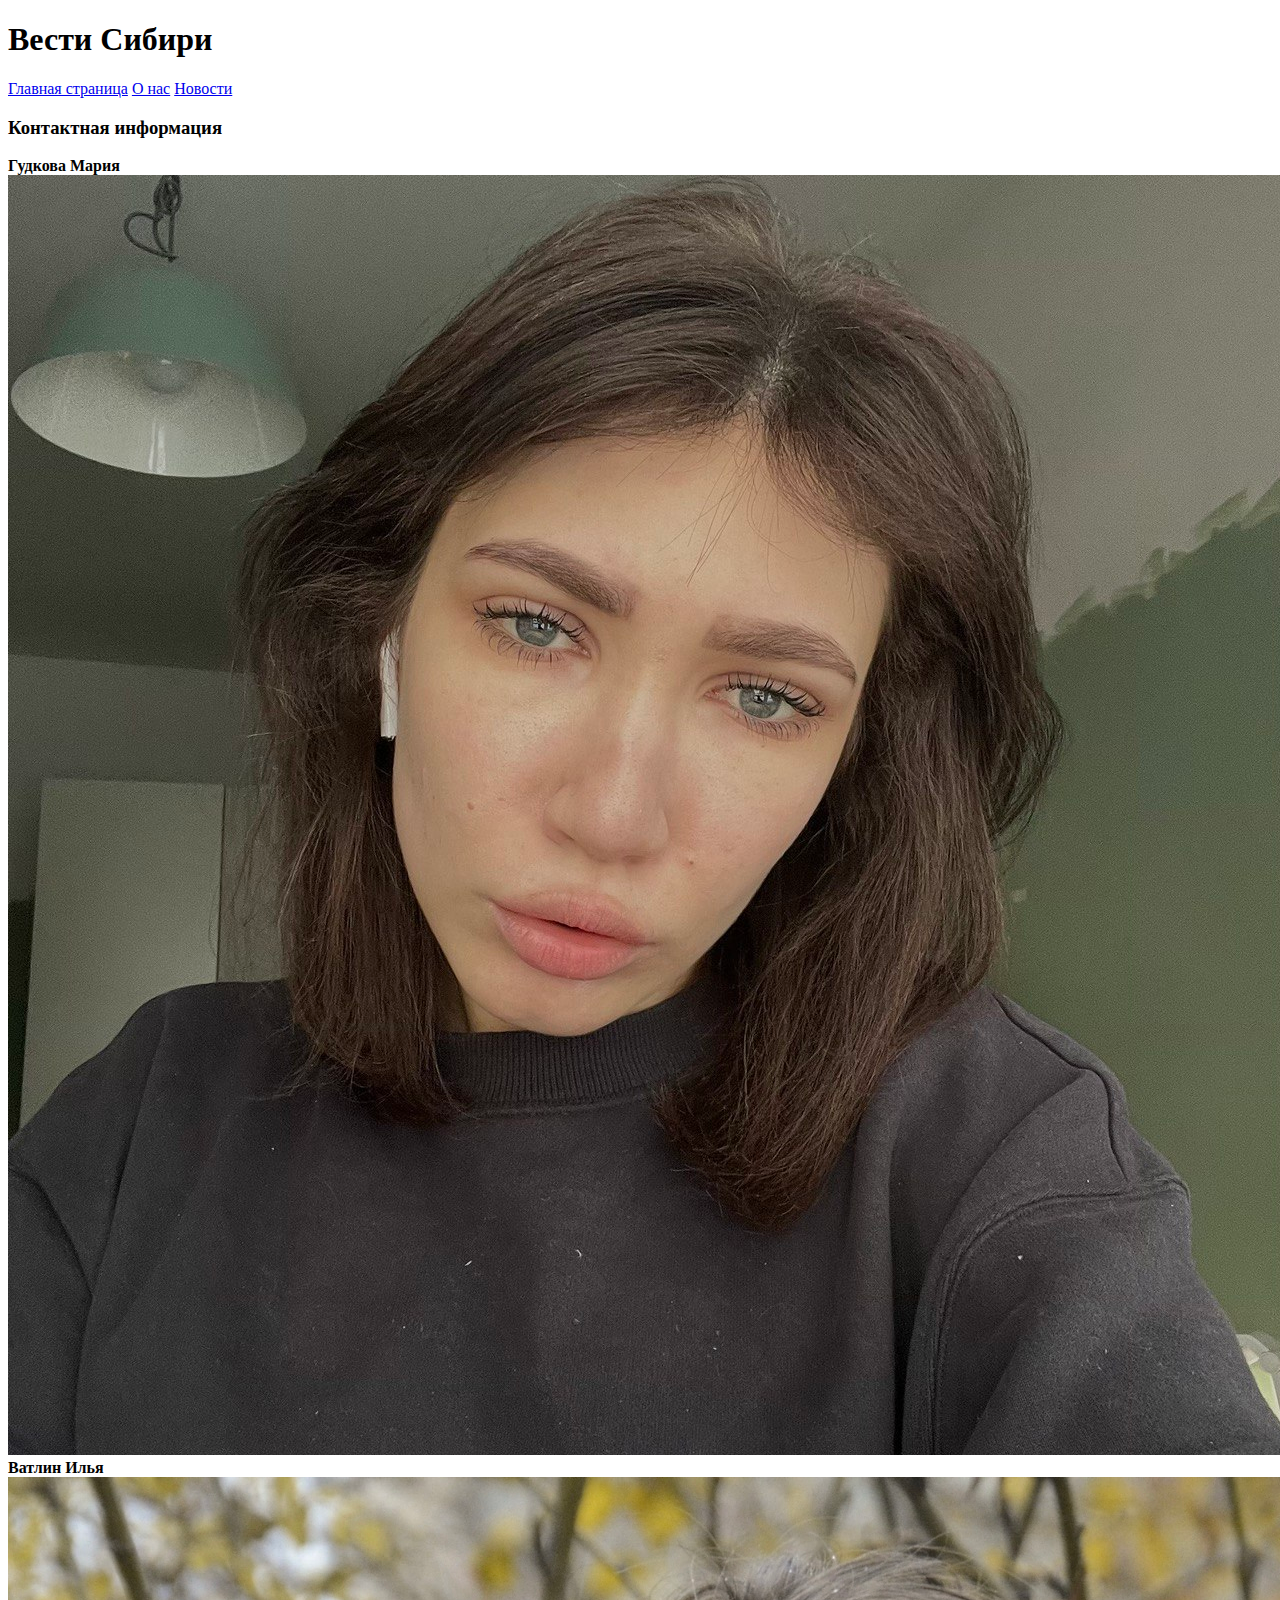
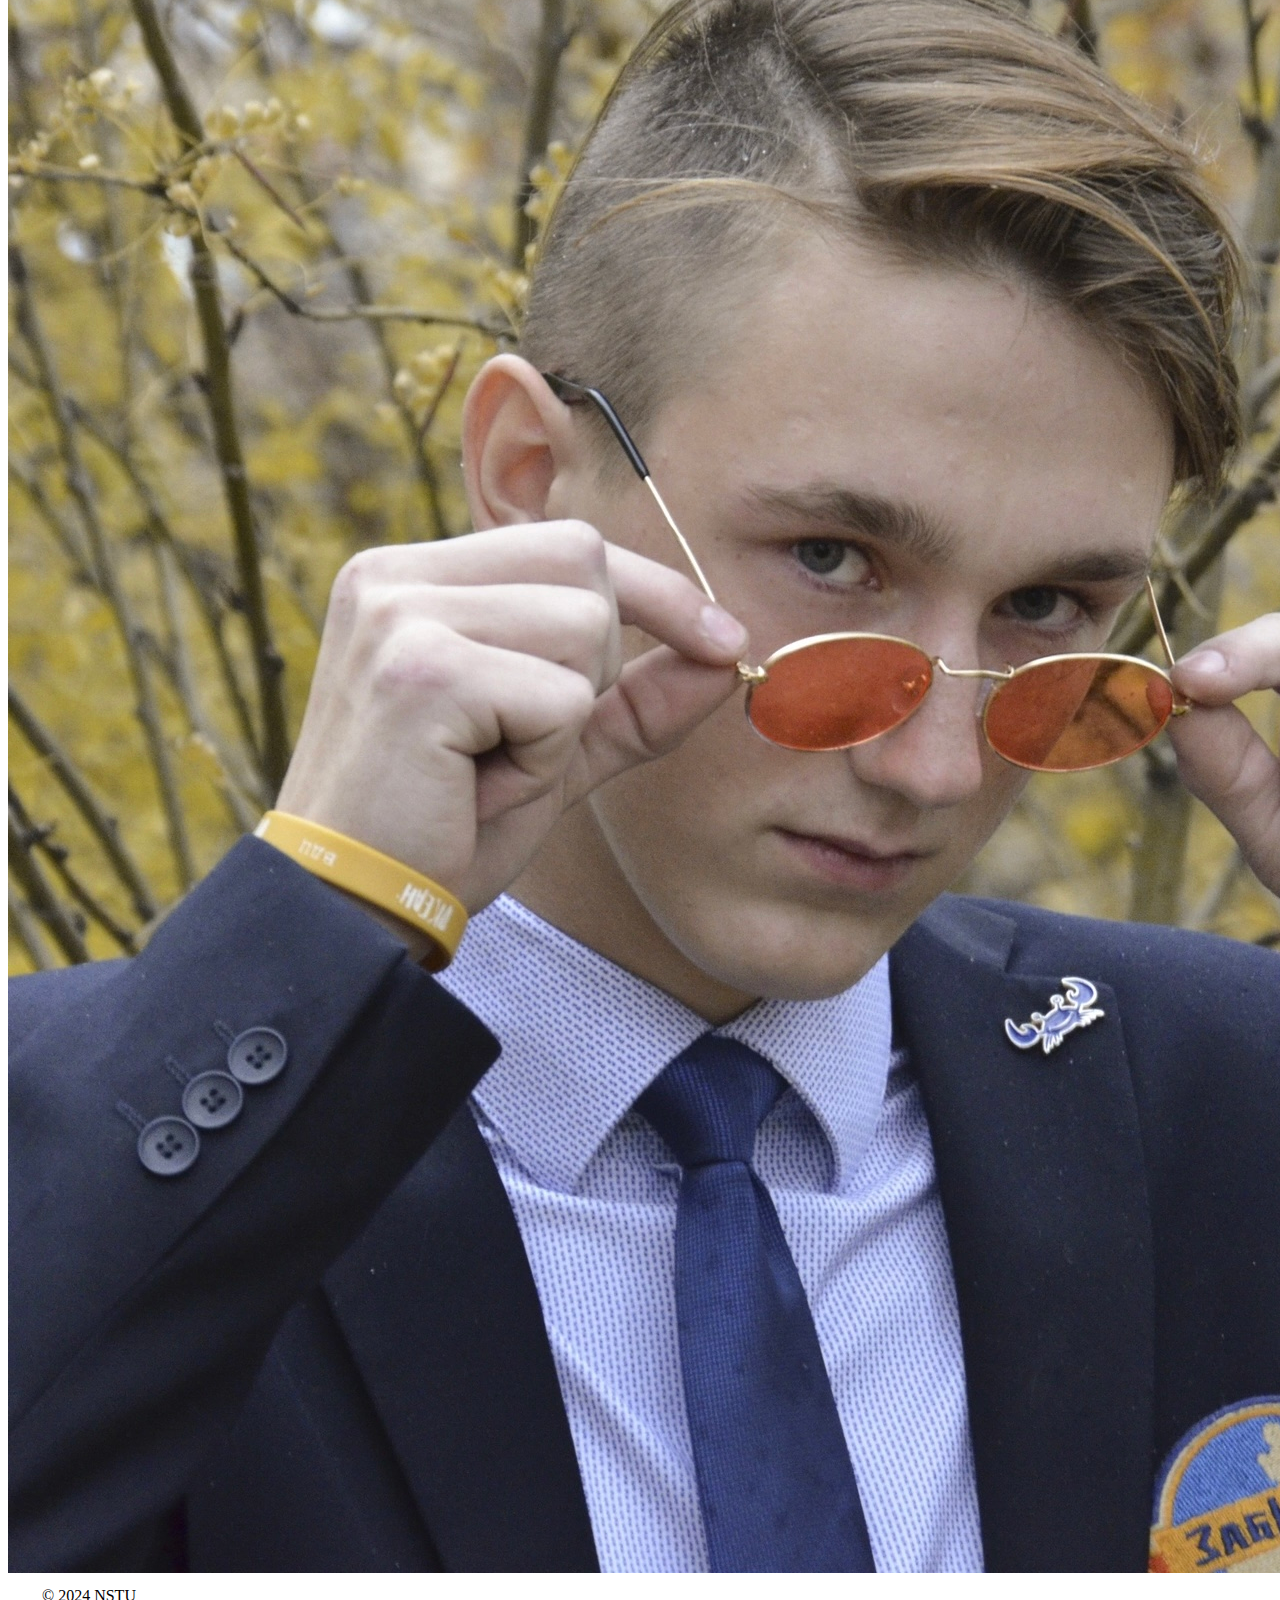
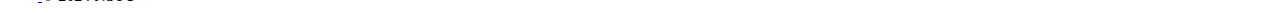
==== pages/contacts.html @ a8d60acb "Add files via upload" ====
<!doctype html>
<html>
  <head>
    <meta charset="utf-8">
    <meta name="viewport" content="width=device-width, initial-scale=1">
    <title>Новости</title>
    <link href="https://cdn.jsdelivr.net/npm/bootstrap@5.3.2/dist/css/bootstrap.min.css" rel="stylesheet" integrity="sha384-T3c6CoIi6uLrA9TneNEoa7RxnatzjcDSCmG1MXxSR1GAsXEV/Dwwykc2MPK8M2HN" crossorigin="anonymous">
    <link href="../style.css" rel="stylesheet">
</head>
  <body>

    <script src="https://cdn.jsdelivr.net/npm/bootstrap@5.3.2/dist/js/bootstrap.bundle.min.js" integrity="sha384-C6RzsynM9kWDrMNeT87bh95OGNyZPhcTNXj1NW7RuBCsyN/o0jlpcV8Qyq46cDfL" crossorigin="anonymous"></script>

      <div class="container">
        <header class="border-bottom lh-1 py-3">
          <div class="row flex-nowrap justify-content-between align-items-center">
            <div class=" text-center">
                <h1 class="display-4 fst-italic">Вести Сибири</h1>
            </div>
          </div>
        </header>
      
        <div class="nav-scroller py-1 mb-3 border-bottom">
          <nav class="nav nav-underline justify-content-between">
            <a class="nav-item nav-link link-body-emphasis" href="../index.html">Главная страница</a>
            <a class="nav-item nav-link link-body-emphasis active" href="contacts.html">О нас</a>
            <a class="nav-item nav-link link-body-emphasis" href="news.html">Новости</a>
          </nav>
        </div>
      </div>

      <main class="container">
  <div class="p-3 p-md-2 mb-3 rounded text-body-emphasis bg-body-secondary">
      <h3 class="display-6 fst-italic text-center">Контактная информация</h3>
    </div>

    <div class="row mb-2">
        <div class="col-md-6">
          <div class="row g-0 border rounded overflow-hidden flex-md-row mb-4 shadow-sm h-md-250 position-relative">
            <div class="col p-4 d-flex flex-column position-static">
              <strong class="d-inline-block mb-2 text-primary-emphasis text-center">Гудкова Мария</strong>
              <img src="../logos/masha.jpeg" class="rounded float-end img-thumbnail " alt="...">
            </div>
          </div>
        </div>
        <div class="col-md-6">
          <div class="row g-0 border rounded overflow-hidden flex-md-row mb-4 shadow-sm h-md-250 position-relative">
            <div class="col p-4 d-flex flex-column position-static">
              <strong class="d-inline-block mb-2 text-primary-emphasis text-center">Ватлин Илья</strong>
              <img src="../logos/ilya.jpg" class="rounded float-end img-thumbnail " alt="...">
            </div>
          </div>
        </div>
      </div>
      </main>

      <footer class="d-flex flex-wrap justify-content-between align-items-center py-3 my-4 border-top">
        <div class="col-md-4 d-flex align-items-center">
          <a href="/" class="mb-3 me-2 mb-md-0 text-body-secondary text-decoration-none lh-1">
            <svg class="bi" width="30" height="24"><use xlink:href="#bootstrap"/></svg>
          </a>
          <span class="mb-3 mb-md-0 text-body-secondary">&copy; 2024 NSTU</span>
        </div>
      </footer>
  </body>
</html>
---- style.css ----
h1, h2, h3, h4, h5, h6 {
    font-family: "Playfair Display", Georgia, "Times New Roman", serif/*rtl:Amiri, Georgia, "Times New Roman", serif*/;
  }
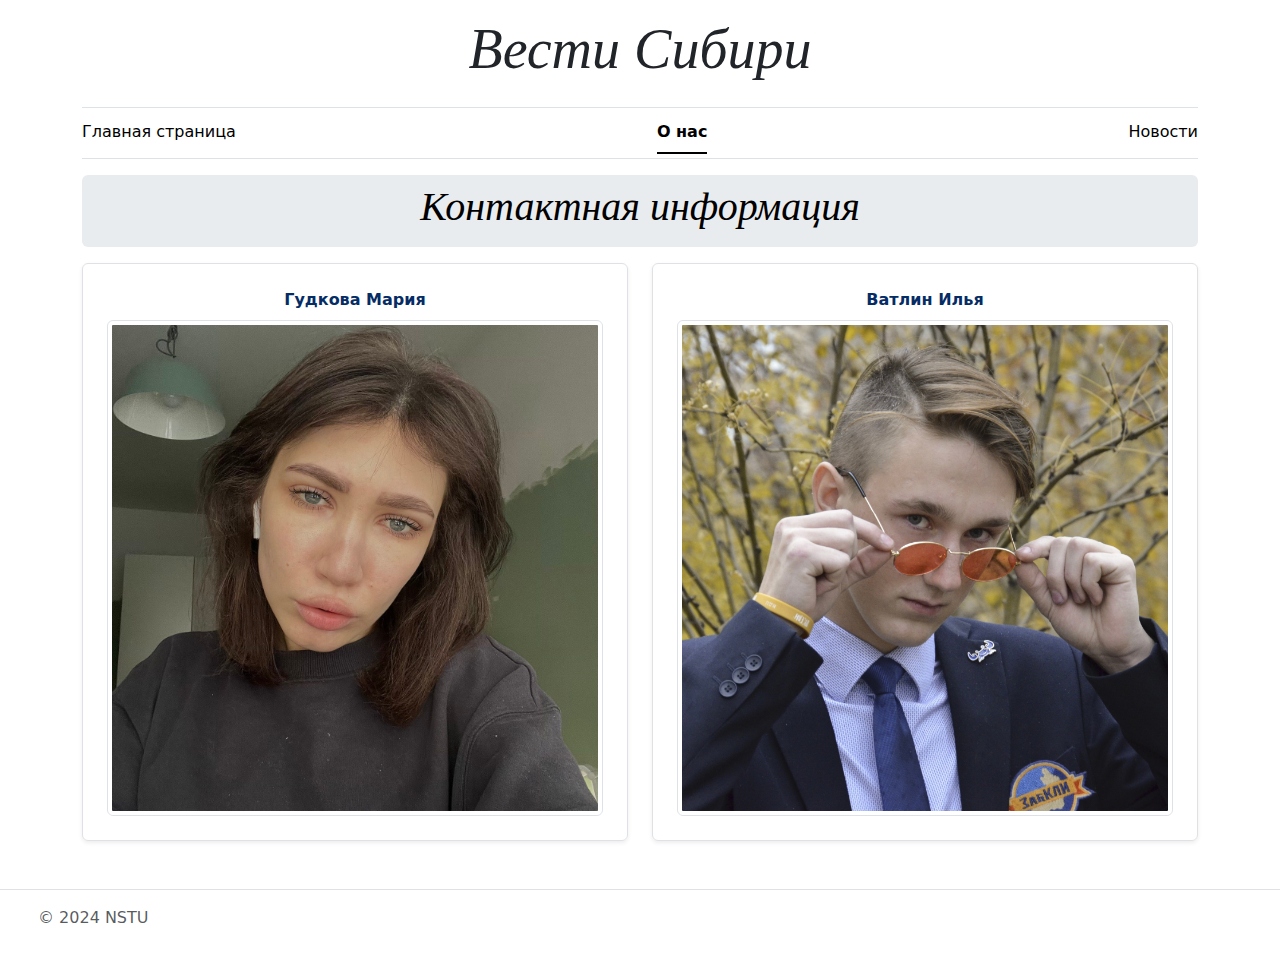
==== commit 6f9eb9e3: "save" ====
--- a/pages/contacts.html
+++ b/pages/contacts.html
@@ -1,66 +1,64 @@
 <!doctype html>
-<html>
-  <head>
-    <meta charset="utf-8">
-    <meta name="viewport" content="width=device-width, initial-scale=1">
-    <title>Новости</title>
-    <link href="https://cdn.jsdelivr.net/npm/bootstrap@5.3.2/dist/css/bootstrap.min.css" rel="stylesheet" integrity="sha384-T3c6CoIi6uLrA9TneNEoa7RxnatzjcDSCmG1MXxSR1GAsXEV/Dwwykc2MPK8M2HN" crossorigin="anonymous">
-    <link href="../style.css" rel="stylesheet">
+<html lang="ru">
+<head>
+  <meta charset="utf-8">
+  <meta name="viewport" content="width=device-width, initial-scale=1">
+  <title>Новости</title>
+  <link href="../style.css" rel="stylesheet">
 </head>
-  <body>
+<body>
+<div class="container">
+  <header class="border-bottom lh-1 py-3">
+    <div class="row flex-nowrap justify-content-between align-items-center">
+      <div class=" text-center">
+        <h1 class="display-4 fst-italic">Вести Сибири</h1>
+      </div>
+    </div>
+  </header>
 
-    <script src="https://cdn.jsdelivr.net/npm/bootstrap@5.3.2/dist/js/bootstrap.bundle.min.js" integrity="sha384-C6RzsynM9kWDrMNeT87bh95OGNyZPhcTNXj1NW7RuBCsyN/o0jlpcV8Qyq46cDfL" crossorigin="anonymous"></script>
+  <div class="nav-scroller py-1 mb-3 border-bottom">
+    <nav class="nav nav-underline justify-content-between">
+      <a class="nav-item nav-link link-body-emphasis" href="../index.html">Главная страница</a>
+      <a class="nav-item nav-link link-body-emphasis active" href="contacts.html">О нас</a>
+      <a class="nav-item nav-link link-body-emphasis" href="news.html">Новости</a>
+    </nav>
+  </div>
+</div>
 
-      <div class="container">
-        <header class="border-bottom lh-1 py-3">
-          <div class="row flex-nowrap justify-content-between align-items-center">
-            <div class=" text-center">
-                <h1 class="display-4 fst-italic">Вести Сибири</h1>
-            </div>
-          </div>
-        </header>
-      
-        <div class="nav-scroller py-1 mb-3 border-bottom">
-          <nav class="nav nav-underline justify-content-between">
-            <a class="nav-item nav-link link-body-emphasis" href="../index.html">Главная страница</a>
-            <a class="nav-item nav-link link-body-emphasis active" href="contacts.html">О нас</a>
-            <a class="nav-item nav-link link-body-emphasis" href="news.html">Новости</a>
-          </nav>
+<main class="container">
+  <div class="p-3 p-md-2 mb-3 rounded text-body-emphasis bg-body-secondary">
+    <h3 class="display-6 fst-italic text-center">Контактная информация</h3>
+  </div>
+
+  <div class="row mb-2">
+    <div class="col-md-6">
+      <div class="row g-0 border rounded overflow-hidden flex-md-row mb-4 shadow-sm h-md-250 position-relative">
+        <div class="col p-4 d-flex flex-column position-static">
+          <strong class="d-inline-block mb-2 text-primary-emphasis text-center">Гудкова Мария</strong>
+          <img src="../logos/masha.jpeg" class="rounded float-end img-thumbnail " alt="...">
         </div>
       </div>
-
-      <main class="container">
-  <div class="p-3 p-md-2 mb-3 rounded text-body-emphasis bg-body-secondary">
-      <h3 class="display-6 fst-italic text-center">Контактная информация</h3>
     </div>
-
-    <div class="row mb-2">
-        <div class="col-md-6">
-          <div class="row g-0 border rounded overflow-hidden flex-md-row mb-4 shadow-sm h-md-250 position-relative">
-            <div class="col p-4 d-flex flex-column position-static">
-              <strong class="d-inline-block mb-2 text-primary-emphasis text-center">Гудкова Мария</strong>
-              <img src="../logos/masha.jpeg" class="rounded float-end img-thumbnail " alt="...">
-            </div>
-          </div>
-        </div>
-        <div class="col-md-6">
-          <div class="row g-0 border rounded overflow-hidden flex-md-row mb-4 shadow-sm h-md-250 position-relative">
-            <div class="col p-4 d-flex flex-column position-static">
-              <strong class="d-inline-block mb-2 text-primary-emphasis text-center">Ватлин Илья</strong>
-              <img src="../logos/ilya.jpg" class="rounded float-end img-thumbnail " alt="...">
-            </div>
-          </div>
+    <div class="col-md-6">
+      <div class="row g-0 border rounded overflow-hidden flex-md-row mb-4 shadow-sm h-md-250 position-relative">
+        <div class="col p-4 d-flex flex-column position-static">
+          <strong class="d-inline-block mb-2 text-primary-emphasis text-center">Ватлин Илья</strong>
+          <img src="../logos/ilya.jpg" class="rounded float-end img-thumbnail " alt="...">
         </div>
       </div>
-      </main>
+    </div>
+  </div>
+</main>
 
-      <footer class="d-flex flex-wrap justify-content-between align-items-center py-3 my-4 border-top">
-        <div class="col-md-4 d-flex align-items-center">
-          <a href="/" class="mb-3 me-2 mb-md-0 text-body-secondary text-decoration-none lh-1">
-            <svg class="bi" width="30" height="24"><use xlink:href="#bootstrap"/></svg>
-          </a>
-          <span class="mb-3 mb-md-0 text-body-secondary">&copy; 2024 NSTU</span>
-        </div>
-      </footer>
-  </body>
+<footer class="d-flex flex-wrap justify-content-between align-items-center py-3 my-4 border-top">
+  <div class="col-md-4 d-flex align-items-center">
+    <a href="/" class="mb-3 me-2 mb-md-0 text-body-secondary text-decoration-none lh-1">
+      <svg class="bi" width="30" height="24">
+        <use xlink:href="#bootstrap"/>
+      </svg>
+    </a>
+    <span class="mb-3 mb-md-0 text-body-secondary">&copy; 2024 NSTU</span>
+  </div>
+</footer>
+</body>
 </html>--- a/style.css
+++ b/style.css
@@ -1,4 +1,7 @@
+@import "styles/bootstrap.css";
+@import url("https://cdn.jsdelivr.net/npm/bootstrap-icons@1.8.1/font/bootstrap-icons.css");
+
 h1, h2, h3, h4, h5, h6 {
-    font-family: "Playfair Display", Georgia, "Times New Roman", serif/*rtl:Amiri, Georgia, "Times New Roman", serif*/;
-  }
+ font-family: "Playfair Display", Georgia, "Times New Roman", serif
+}
  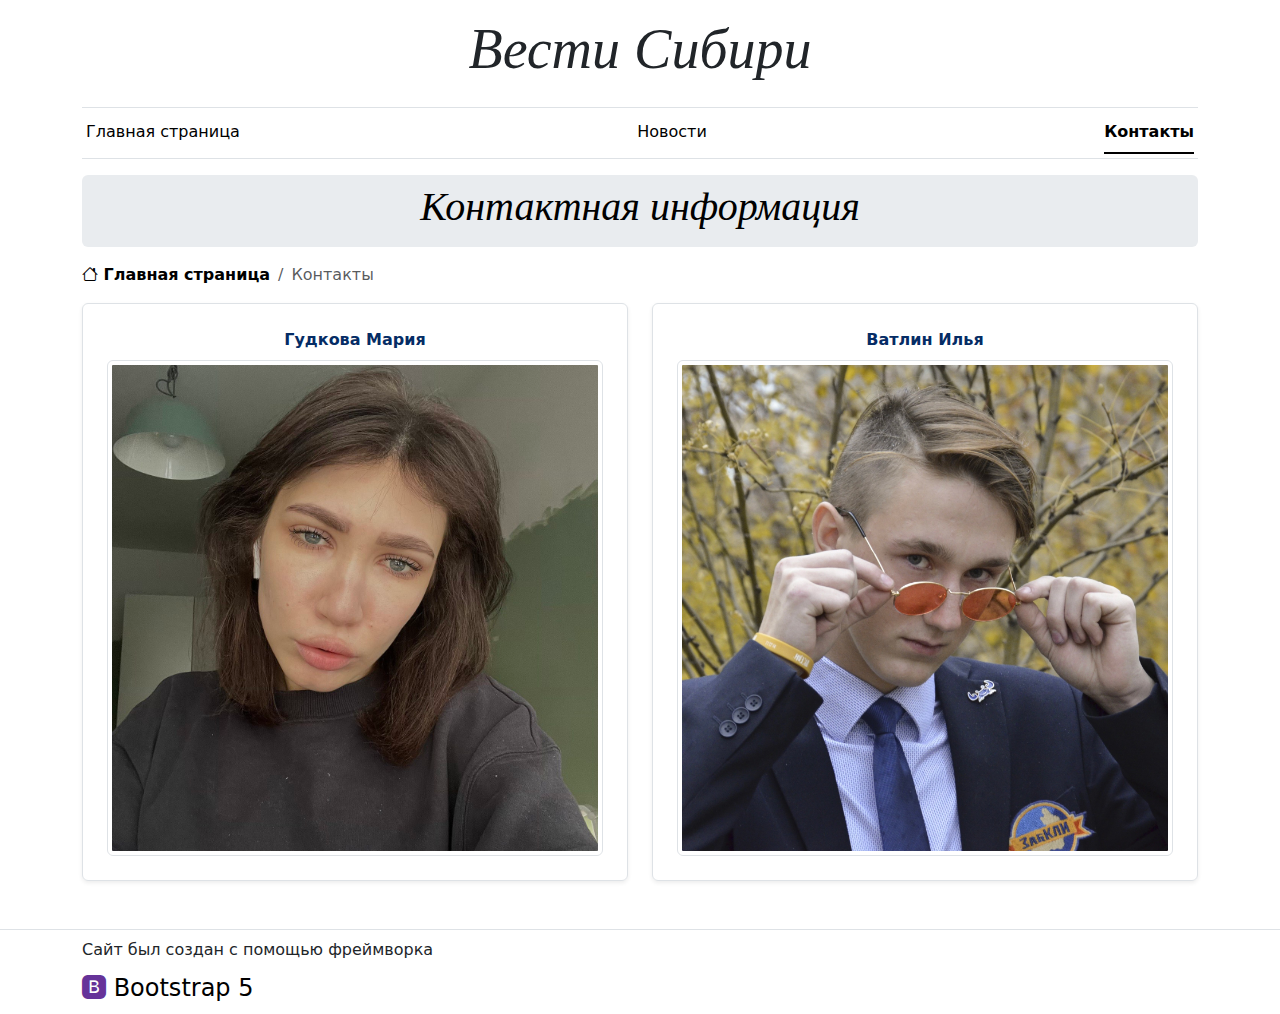
==== commit 233aa104: "save" ====
--- a/pages/contacts.html
+++ b/pages/contacts.html
@@ -4,8 +4,10 @@
   <meta charset="utf-8">
   <meta name="viewport" content="width=device-width, initial-scale=1">
   <title>Новости</title>
+  <link href="../logos/favicon.png" rel="icon">
   <link href="../style.css" rel="stylesheet">
 </head>
+
 <body>
 <div class="container">
   <header class="border-bottom lh-1 py-3">
@@ -15,12 +17,14 @@
       </div>
     </div>
   </header>
+</div>
 
-  <div class="nav-scroller py-1 mb-3 border-bottom">
-    <nav class="nav nav-underline justify-content-between">
+<div class="container sticky-top">
+  <div class="nav-scroller bg-white py-1 mb-3 border-bottom">
+    <nav class="nav nav-underline justify-content-between px-1">
       <a class="nav-item nav-link link-body-emphasis" href="../index.html">Главная страница</a>
-      <a class="nav-item nav-link link-body-emphasis active" href="contacts.html">О нас</a>
       <a class="nav-item nav-link link-body-emphasis" href="news.html">Новости</a>
+      <a class="nav-item nav-link link-body-emphasis active" href="contacts.html">Контакты</a>
     </nav>
   </div>
 </div>
@@ -30,19 +34,41 @@
     <h3 class="display-6 fst-italic text-center">Контактная информация</h3>
   </div>
 
+  <nav aria-label="breadcrumb">
+    <ol class="breadcrumb breadcrumb-custom overflow-hidden text-center rounded-3">
+      <li class="breadcrumb-item active">
+        <a class="link-body-emphasis fw-semibold text-decoration-none" href="../index.html">
+          <i class="bi bi-house"></i>
+          Главная страница
+        </a>
+      </li>
+      <li class="breadcrumb-item active" aria-current="page">
+        Контакты
+      </li>
+    </ol>
+  </nav>
+
   <div class="row mb-2">
     <div class="col-md-6">
       <div class="row g-0 border rounded overflow-hidden flex-md-row mb-4 shadow-sm h-md-250 position-relative">
-        <div class="col p-4 d-flex flex-column position-static">
-          <strong class="d-inline-block mb-2 text-primary-emphasis text-center">Гудкова Мария</strong>
+        <div class="col p-4 d-flex flex-column">
+          <strong class="d-inline-block mb-2 text-center">
+            <a href="mailto:pm13.gudkova@gmail.com" class="text-primary-emphasis text-decoration-none">
+              Гудкова Мария
+            </a>
+          </strong>
           <img src="../logos/masha.jpeg" class="rounded float-end img-thumbnail " alt="...">
         </div>
       </div>
     </div>
     <div class="col-md-6">
       <div class="row g-0 border rounded overflow-hidden flex-md-row mb-4 shadow-sm h-md-250 position-relative">
-        <div class="col p-4 d-flex flex-column position-static">
-          <strong class="d-inline-block mb-2 text-primary-emphasis text-center">Ватлин Илья</strong>
+        <div class="col p-4 d-flex flex-column">
+          <strong class="d-inline-block mb-2 text-center">
+            <a href="mailto:pm13.vatlin@gmail.com" class="text-primary-emphasis text-decoration-none">
+              Ватлин Илья
+            </a>
+          </strong>
           <img src="../logos/ilya.jpg" class="rounded float-end img-thumbnail " alt="...">
         </div>
       </div>
@@ -50,14 +76,16 @@
   </div>
 </main>
 
-<footer class="d-flex flex-wrap justify-content-between align-items-center py-3 my-4 border-top">
-  <div class="col-md-4 d-flex align-items-center">
-    <a href="/" class="mb-3 me-2 mb-md-0 text-body-secondary text-decoration-none lh-1">
-      <svg class="bi" width="30" height="24">
-        <use xlink:href="#bootstrap"/>
-      </svg>
-    </a>
-    <span class="mb-3 mb-md-0 text-body-secondary">&copy; 2024 NSTU</span>
+<footer class="py-2 mt-4 border-top">
+  <div class="d-flex container flex-column">
+    <div class="mb-2">
+      Сайт был создан с помощью фреймворка
+    </div>
+    <div>
+      <a href="https://getbootstrap.com/" class="footer-logo text-black text-decoration-none">
+        <i class="bi bi-bootstrap-fill purple-color"></i> Bootstrap 5
+      </a>
+    </div>
   </div>
 </footer>
 </body>
--- a/style.css
+++ b/style.css
@@ -4,4 +4,37 @@
 h1, h2, h3, h4, h5, h6 {
  font-family: "Playfair Display", Georgia, "Times New Roman", serif
 }
- +
+.banner-wrapper_two {
+ grid-template-columns: 1fr;
+
+ @media (min-width: 768px) {
+  grid-template-columns: repeat(2, 1fr);
+ }
+}
+
+.banner-flying {
+ background-color: var(--bs-gray-100);
+}
+
+.banner-flying:hover {
+  background-color: var(--bs-white);
+  animation: .3s ease-in-out;
+}
+
+.purple-color {
+  color: rebeccapurple;
+}
+
+.footer-logo {
+  font-size: 1.1rem;
+  font-weight: 500;
+
+  @media (min-width: 768px) {
+    font-size: 1.5rem;
+  }
+}
+
+.w-fit-content {
+  width: fit-content !important;
+}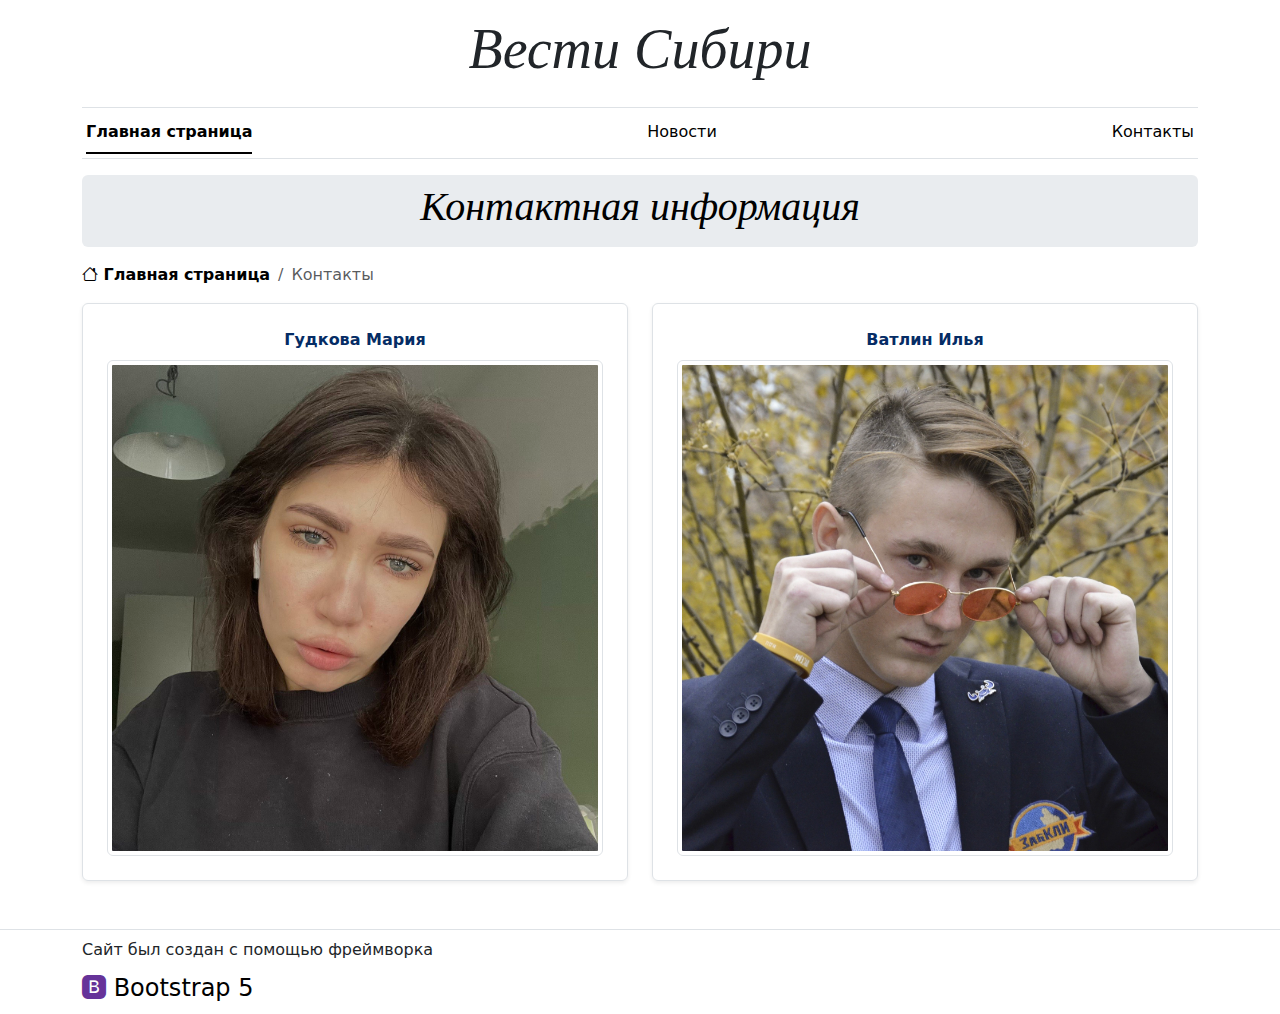
==== commit cc77ac46: "Бургера бахнули" ====
--- a/pages/contacts.html
+++ b/pages/contacts.html
@@ -3,28 +3,78 @@
 <head>
   <meta charset="utf-8">
   <meta name="viewport" content="width=device-width, initial-scale=1">
-  <title>Новости</title>
+  <title>Контакты</title>
   <link href="../logos/favicon.png" rel="icon">
-  <link href="../style.css" rel="stylesheet">
+  <link href="../styles/style.css" rel="stylesheet">
 </head>
 
 <body>
-<div class="container">
+<div class="container d-none d-md-block">
   <header class="border-bottom lh-1 py-3">
     <div class="row flex-nowrap justify-content-between align-items-center">
-      <div class=" text-center">
-        <h1 class="display-4 fst-italic">Вести Сибири</h1>
-      </div>
+      <h1 class="display-4 fst-italic text-center">Вести Сибири</h1>
     </div>
   </header>
 </div>
 
-<div class="container sticky-top">
+<nav class="d-md-none navbar sticky-top border-1 bg-white border-bottom my-2 border-black">
+  <div class="container">
+    <a class="navbar-brand fw-medium" href="index.html">Вести Сибири</a>
+    <button class="navbar-toggler" type="button" data-bs-toggle="offcanvas" data-bs-target="#offcanvasDarkNavbar" aria-controls="offcanvasDarkNavbar" aria-label="Toggle navigation">
+      <span class="navbar-toggler-icon"></span>
+    </button>
+    <div class="offcanvas offcanvas-end" tabindex="-1" id="offcanvasDarkNavbar" aria-labelledby="offcanvasDarkNavbarLabel">
+      <div class="offcanvas-header border-bottom">
+        <h5 class="offcanvas-title" id="offcanvasDarkNavbarLabel">Меню</h5>
+        <button type="button" class="btn-close mr-1" data-bs-dismiss="offcanvas" aria-label="Close"></button>
+      </div>
+      <div class="offcanvas-body">
+        <ul class="navbar-nav justify-content-end flex-grow-1">
+          <li class="nav-item nav-link link-body-emphasis border p-3 rounded-3" >
+            <a class="text-decoration-none my-2 text-black" href="../index.html">
+              <div class="d-flex justify-content-between align-items-center">
+                <div>
+                  <i class="bi bi-house mr-1 text-primary"></i>
+                  Главная страница
+                </div>
+                <i class="bi bi-chevron-right"></i>
+              </div>
+            </a>
+          </li>
+          <li class="mt-3 nav-item nav-link link-body-emphasis border p-3 rounded-3" >
+            <a class="text-decoration-none my-2 text-black" href="news.html">
+              <div class="d-flex justify-content-between align-items-center">
+                <div>
+                  <i class="bi bi-newspaper mr-1 text-primary"></i>
+                  Новости
+                </div>
+                <i class="bi bi-chevron-right"></i>
+              </div>
+            </a>
+          </li>
+          <li class="mt-3 nav-item nav-link link-body-emphasis border p-3 rounded-3" >
+            <a class="text-decoration-none my-2 text-black" href="contacts.html">
+              <div class="d-flex justify-content-between align-items-center">
+                <div>
+                  <i class="bi bi-chat-square mr-1 text-primary"></i>
+                  Контакты
+                </div>
+                <i class="bi bi-chevron-right"></i>
+              </div>
+            </a>
+          </li>
+        </ul>
+      </div>
+    </div>
+  </div>
+</nav>
+
+<div class="d-none d-md-block container sticky-top">
   <div class="nav-scroller bg-white py-1 mb-3 border-bottom">
     <nav class="nav nav-underline justify-content-between px-1">
-      <a class="nav-item nav-link link-body-emphasis" href="../index.html">Главная страница</a>
+      <a class="nav-item nav-link link-body-emphasis active" href="../index.html">Главная страница</a>
       <a class="nav-item nav-link link-body-emphasis" href="news.html">Новости</a>
-      <a class="nav-item nav-link link-body-emphasis active" href="contacts.html">Контакты</a>
+      <a class="nav-item nav-link link-body-emphasis" href="contacts.html">Контакты</a>
     </nav>
   </div>
 </div>
@@ -88,5 +138,8 @@
     </div>
   </div>
 </footer>
+
+<script src="../scripts/bootstrap.js"></script>
+
 </body>
 </html>--- a/styles/style.css
+++ b/styles/style.css
@@ -0,0 +1,52 @@
+@import "bootstrap.css";
+@import url("https://cdn.jsdelivr.net/npm/bootstrap-icons@1.8.1/font/bootstrap-icons.css");
+
+h1, h2, h3, h4, h5, h6 {
+ font-family: "Playfair Display", Georgia, "Times New Roman", serif
+}
+
+.banner-wrapper_two {
+ grid-template-columns: 1fr;
+
+ @media (min-width: 768px) {
+  grid-template-columns: repeat(2, 1fr);
+ }
+}
+
+.banner-flying {
+ background-color: var(--bs-gray-100);
+}
+
+.banner-flying:hover {
+  background-color: var(--bs-white);
+  animation: .3s ease-in-out;
+}
+
+.purple-color {
+  color: rebeccapurple;
+}
+
+.footer-logo {
+  font-size: 1.1rem;
+  font-weight: 500;
+
+  @media (min-width: 768px) {
+    font-size: 1.5rem;
+  }
+}
+
+.w-fit-content {
+  width: fit-content !important;
+}
+
+.mr-1 {
+  margin-right: 0.5rem !important;
+}
+
+.ml-1 {
+  margin-left: 0.5rem !important;
+}
+
+.ml-2 {
+  margin-left: 1rem !important;
+}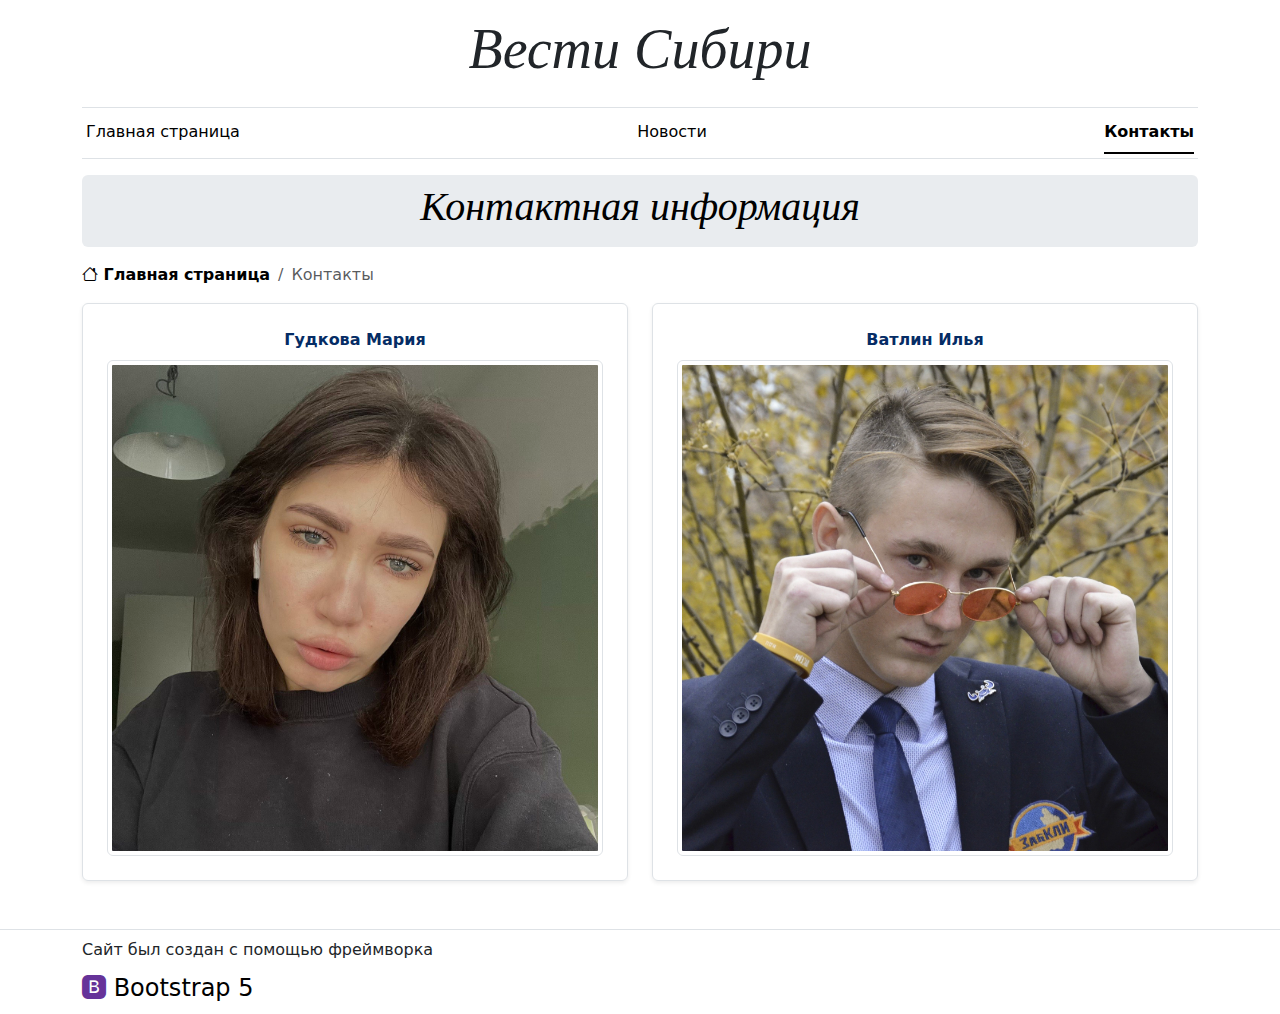
==== commit 30a692f0: "Final fixes" ====
--- a/pages/contacts.html
+++ b/pages/contacts.html
@@ -19,7 +19,7 @@
 
 <nav class="d-md-none navbar sticky-top border-1 bg-white border-bottom my-2 border-black">
   <div class="container">
-    <a class="navbar-brand fw-medium" href="index.html">Вести Сибири</a>
+    <a class="navbar-brand fw-medium" href="../index.html">Вести Сибири</a>
     <button class="navbar-toggler" type="button" data-bs-toggle="offcanvas" data-bs-target="#offcanvasDarkNavbar" aria-controls="offcanvasDarkNavbar" aria-label="Toggle navigation">
       <span class="navbar-toggler-icon"></span>
     </button>
@@ -72,9 +72,9 @@
 <div class="d-none d-md-block container sticky-top">
   <div class="nav-scroller bg-white py-1 mb-3 border-bottom">
     <nav class="nav nav-underline justify-content-between px-1">
-      <a class="nav-item nav-link link-body-emphasis active" href="../index.html">Главная страница</a>
+      <a class="nav-item nav-link link-body-emphasis" href="../index.html">Главная страница</a>
       <a class="nav-item nav-link link-body-emphasis" href="news.html">Новости</a>
-      <a class="nav-item nav-link link-body-emphasis" href="contacts.html">Контакты</a>
+      <a class="nav-item nav-link link-body-emphasis active" href="contacts.html">Контакты</a>
     </nav>
   </div>
 </div>
